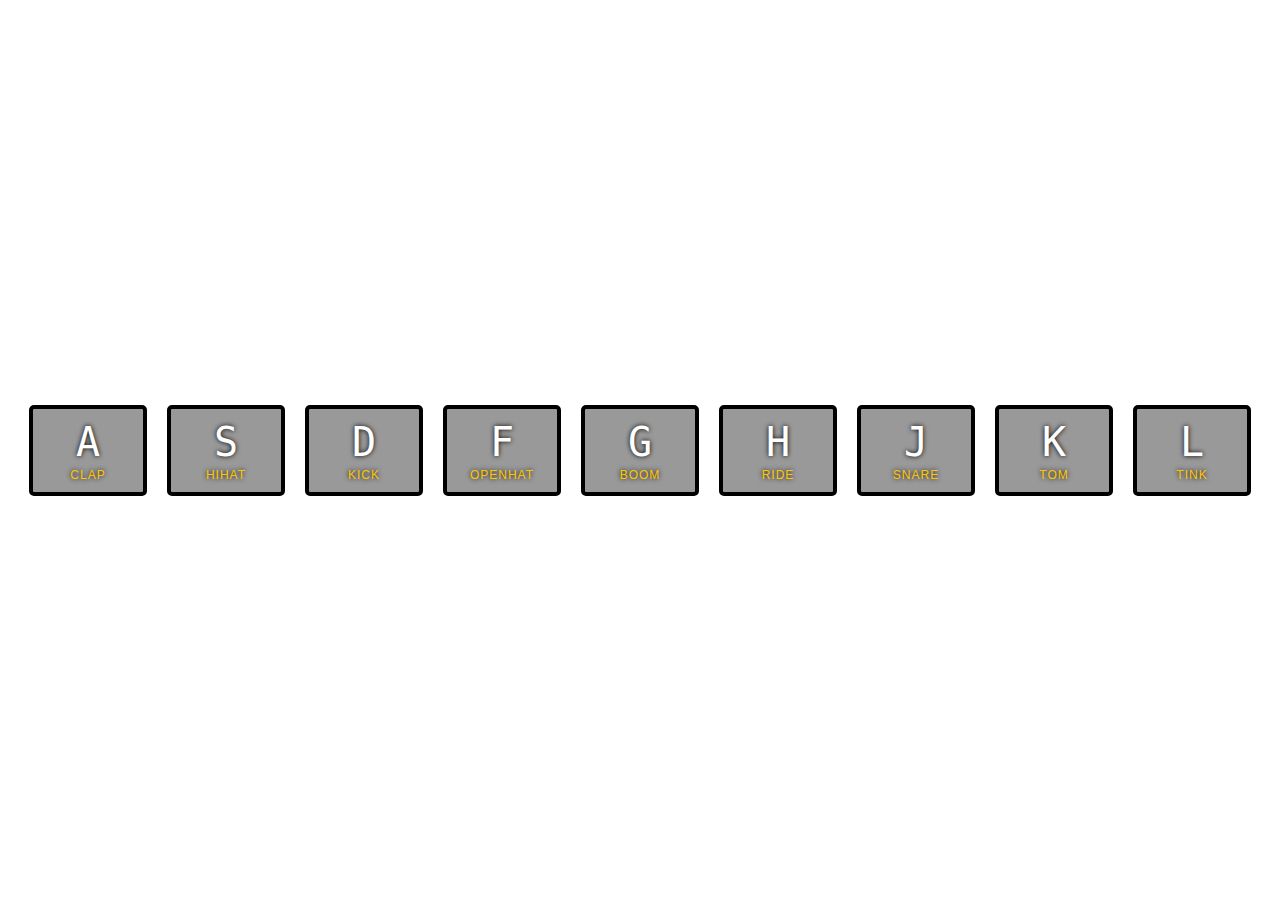
==== 01 - JavaScript Drum Kit/index-FINISHED.html @ 71a17ad6 "Cloned Source Files for Javascript 30-Day Challenge" ====
<!DOCTYPE html>
<html lang="en">
<head>
  <meta charset="UTF-8">
  <title>JS Drum Kit</title>
  <link rel="stylesheet" href="style.css">
</head>
<body>


  <div class="keys">
    <div data-key="65" class="key">
      <kbd>A</kbd>
      <span class="sound">clap</span>
    </div>
    <div data-key="83" class="key">
      <kbd>S</kbd>
      <span class="sound">hihat</span>
    </div>
    <div data-key="68" class="key">
      <kbd>D</kbd>
      <span class="sound">kick</span>
    </div>
    <div data-key="70" class="key">
      <kbd>F</kbd>
      <span class="sound">openhat</span>
    </div>
    <div data-key="71" class="key">
      <kbd>G</kbd>
      <span class="sound">boom</span>
    </div>
    <div data-key="72" class="key">
      <kbd>H</kbd>
      <span class="sound">ride</span>
    </div>
    <div data-key="74" class="key">
      <kbd>J</kbd>
      <span class="sound">snare</span>
    </div>
    <div data-key="75" class="key">
      <kbd>K</kbd>
      <span class="sound">tom</span>
    </div>
    <div data-key="76" class="key">
      <kbd>L</kbd>
      <span class="sound">tink</span>
    </div>
  </div>

  <audio data-key="65" src="sounds/clap.wav"></audio>
  <audio data-key="83" src="sounds/hihat.wav"></audio>
  <audio data-key="68" src="sounds/kick.wav"></audio>
  <audio data-key="70" src="sounds/openhat.wav"></audio>
  <audio data-key="71" src="sounds/boom.wav"></audio>
  <audio data-key="72" src="sounds/ride.wav"></audio>
  <audio data-key="74" src="sounds/snare.wav"></audio>
  <audio data-key="75" src="sounds/tom.wav"></audio>
  <audio data-key="76" src="sounds/tink.wav"></audio>

<script>
  function removeTransition(e) {
    if (e.propertyName !== 'transform') return;
    e.target.classList.remove('playing');
  }

  function playSound(e) {
    const audio = document.querySelector(`audio[data-key="${e.keyCode}"]`);
    const key = document.querySelector(`div[data-key="${e.keyCode}"]`);
    if (!audio) return;

    key.classList.add('playing');
    audio.currentTime = 0;
    audio.play();
  }

  const keys = Array.from(document.querySelectorAll('.key'));
  keys.forEach(key => key.addEventListener('transitionend', removeTransition));
  window.addEventListener('keydown', playSound);
</script>


</body>
</html>
---- 01 - JavaScript Drum Kit/style.css ----
html {
  font-size: 10px;
  background:url(http://i.imgur.com/b9r5sEL.jpg) bottom center;
  background-size: cover;
}
body,html {
  margin: 0;
  padding: 0;
  font-family: sans-serif;
}

.keys {
  display:flex;
  flex:1;
  min-height:100vh;
  align-items: center;
  justify-content: center;
}

.key {
  border:4px solid black;
  border-radius:5px;
  margin:1rem;
  font-size: 1.5rem;
  padding:1rem .5rem;
  transition:all .07s;
  width:100px;
  text-align: center;
  color:white;
  background:rgba(0,0,0,0.4);
  text-shadow:0 0 5px black;
}

.playing {
  transform:scale(1.1);
  border-color:#ffc600;
  box-shadow: 0 0 10px #ffc600;
}

kbd {
  display: block;
  font-size: 40px;
}

.sound {
  font-size: 1.2rem;
  text-transform: uppercase;
  letter-spacing: 1px;
  color:#ffc600;
}
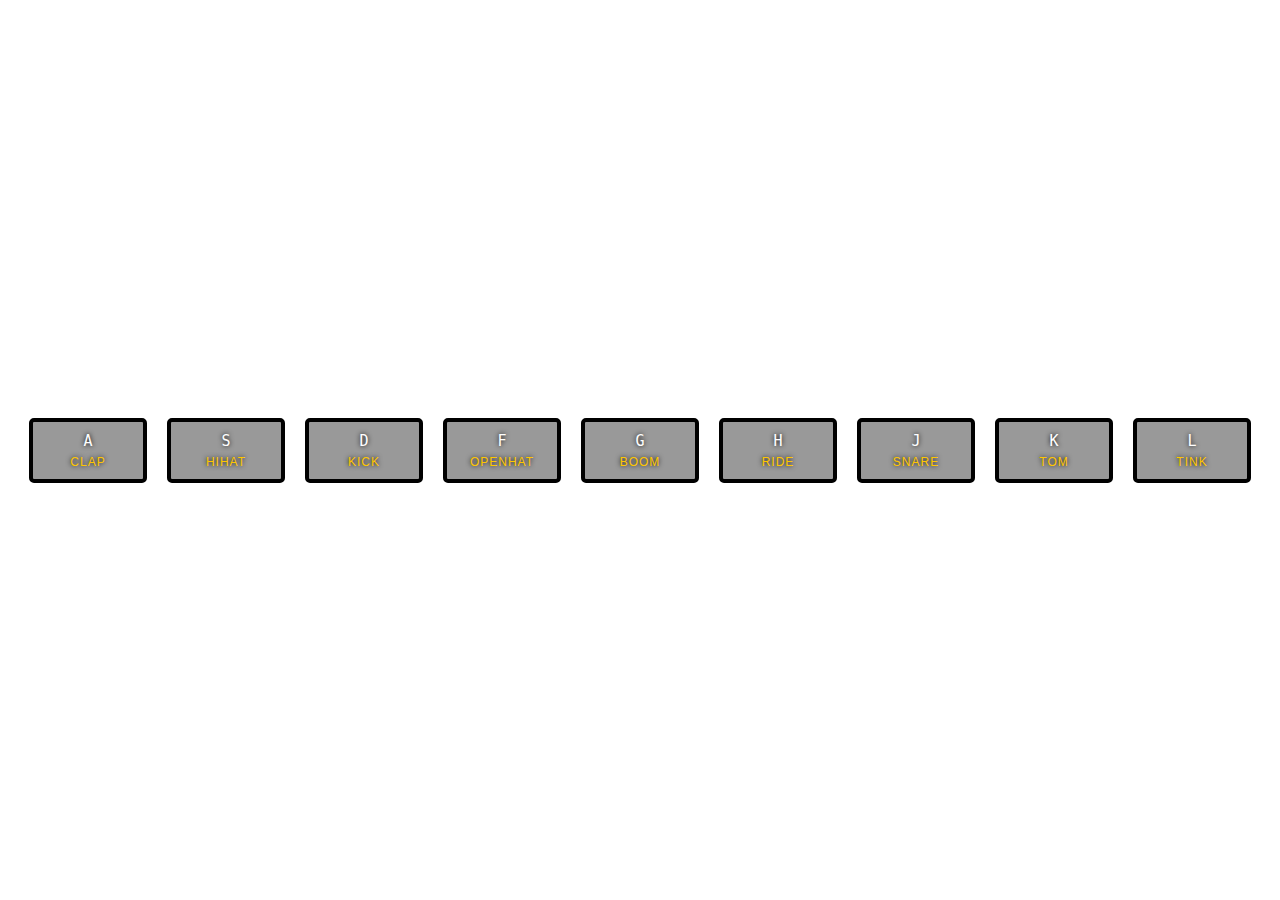
==== commit 91e6d0ce: "Added Event Listener" ====
--- a/01 - JavaScript Drum Kit/index-FINISHED.html
+++ b/01 - JavaScript Drum Kit/index-FINISHED.html
@@ -1,83 +1,75 @@
 <!DOCTYPE html>
 <html lang="en">
 <head>
-  <meta charset="UTF-8">
-  <title>JS Drum Kit</title>
-  <link rel="stylesheet" href="style.css">
+	<meta charset="UTF-8">
+	<title>JS Drum Kit</title>
+	<link rel="stylesheet" href="style.css">
 </head>
 <body>
+	<div class="keys">
+		<div data-key="65" class="key">
+			<kbd>A</kbd>
+			<span class="sound">clap</span>
+		</div>
+		<div data-key="83" class="key">
+			<kbd>S</kbd>
+			<span class="sound">hihat</span>
+		</div>
+		<div data-key="68" class="key">
+			<kbd>D</kbd>
+			<span class="sound">kick</span>
+		</div>
+		<div data-key="70" class="key">
+			<kbd>F</kbd>
+			<span class="sound">openhat</span>
+		</div>
+		<div data-key="71" class="key">
+			<kbd>G</kbd>
+			<span class="sound">boom</span>
+		</div>
+		<div data-key="72" class="key">
+			<kbd>H</kbd>
+			<span class="sound">ride</span>
+		</div>
+		<div data-key="74" class="key">
+			<kbd>J</kbd>
+			<span class="sound">snare</span>
+		</div>
+		<div data-key="75" class="key">
+			<kbd>K</kbd>
+			<span class="sound">tom</span>
+		</div>
+		<div data-key="76" class="key">
+			<kbd>L</kbd>
+			<span class="sound">tink</span>
+		</div>
+	</div>
+	<audio data-key="65" src="sounds/clap.wav"></audio>
+	<audio data-key="83" src="sounds/hihat.wav"></audio>
+	<audio data-key="68" src="sounds/kick.wav"></audio>
+	<audio data-key="70" src="sounds/openhat.wav"></audio>
+	<audio data-key="71" src="sounds/boom.wav"></audio>
+	<audio data-key="72" src="sounds/ride.wav"></audio>
+	<audio data-key="74" src="sounds/snare.wav"></audio>
+	<audio data-key="75" src="sounds/tom.wav"></audio>
+	<audio data-key="76" src="sounds/tink.wav"></audio>
+	<script>
+		function removeTransition(e) {
+			if (e.propertyName !== 'transform') return;
+			e.target.classList.remove('playing');
+		}
+		function playSound(e) {
+			const audio = document.querySelector(`audio[data-key="${e.keyCode}"]`);
+			const key = document.querySelector(`div[data-key="${e.keyCode}"]`);
+			if (!audio) return;
 
-
-  <div class="keys">
-    <div data-key="65" class="key">
-      <kbd>A</kbd>
-      <span class="sound">clap</span>
-    </div>
-    <div data-key="83" class="key">
-      <kbd>S</kbd>
-      <span class="sound">hihat</span>
-    </div>
-    <div data-key="68" class="key">
-      <kbd>D</kbd>
-      <span class="sound">kick</span>
-    </div>
-    <div data-key="70" class="key">
-      <kbd>F</kbd>
-      <span class="sound">openhat</span>
-    </div>
-    <div data-key="71" class="key">
-      <kbd>G</kbd>
-      <span class="sound">boom</span>
-    </div>
-    <div data-key="72" class="key">
-      <kbd>H</kbd>
-      <span class="sound">ride</span>
-    </div>
-    <div data-key="74" class="key">
-      <kbd>J</kbd>
-      <span class="sound">snare</span>
-    </div>
-    <div data-key="75" class="key">
-      <kbd>K</kbd>
-      <span class="sound">tom</span>
-    </div>
-    <div data-key="76" class="key">
-      <kbd>L</kbd>
-      <span class="sound">tink</span>
-    </div>
-  </div>
-
-  <audio data-key="65" src="sounds/clap.wav"></audio>
-  <audio data-key="83" src="sounds/hihat.wav"></audio>
-  <audio data-key="68" src="sounds/kick.wav"></audio>
-  <audio data-key="70" src="sounds/openhat.wav"></audio>
-  <audio data-key="71" src="sounds/boom.wav"></audio>
-  <audio data-key="72" src="sounds/ride.wav"></audio>
-  <audio data-key="74" src="sounds/snare.wav"></audio>
-  <audio data-key="75" src="sounds/tom.wav"></audio>
-  <audio data-key="76" src="sounds/tink.wav"></audio>
-
-<script>
-  function removeTransition(e) {
-    if (e.propertyName !== 'transform') return;
-    e.target.classList.remove('playing');
-  }
-
-  function playSound(e) {
-    const audio = document.querySelector(`audio[data-key="${e.keyCode}"]`);
-    const key = document.querySelector(`div[data-key="${e.keyCode}"]`);
-    if (!audio) return;
-
-    key.classList.add('playing');
-    audio.currentTime = 0;
-    audio.play();
-  }
-
-  const keys = Array.from(document.querySelectorAll('.key'));
-  keys.forEach(key => key.addEventListener('transitionend', removeTransition));
-  window.addEventListener('keydown', playSound);
-</script>
-
-
+			key.classList.add('playing');
+			audio.currentTime = 0;
+			audio.play();
+		}
+		const keys = Array.from(document.querySelectorAll('.key'));
+		keys.forEach(key => key.addEventListener('transitionend', removeTransition));
+		window.addEventListener('keydown', playSound);
+	</script>
 </body>
-</html>
+</html>--- a/01 - JavaScript Drum Kit/style.css
+++ b/01 - JavaScript Drum Kit/style.css
@@ -1,50 +1,47 @@
 html {
-  font-size: 10px;
-  background:url(http://i.imgur.com/b9r5sEL.jpg) bottom center;
-  background-size: cover;
+	font-size: 10px;
+	background:url(http://i.imgur.com/b9r5sEL.jpg) bottom center;
+	background-size: cover;
 }
 body,html {
-  margin: 0;
-  padding: 0;
-  font-family: sans-serif;
+	margin: 0;
+	padding: 0;
+	font-family: sans-serif;
 }
-
 .keys {
-  display:flex;
-  flex:1;
-  min-height:100vh;
-  align-items: center;
-  justify-content: center;
+	display:flex;
+	flex:1;
+	min-height:100vh;
+	align-items: center;
+	justify-content: center;
 }
-
 .key {
-  border:4px solid black;
-  border-radius:5px;
-  margin:1rem;
-  font-size: 1.5rem;
-  padding:1rem .5rem;
-  transition:all .07s;
-  width:100px;
-  text-align: center;
-  color:white;
-  background:rgba(0,0,0,0.4);
-  text-shadow:0 0 5px black;
+	border:4px solid black;
+	border-radius:5px;
+	margin:1rem;
+	font-size: 1.5rem;
+	padding:1rem .5rem;
+	transition:all .07s;
+	width:100px;
+	text-align: center;
+	color:white;
+	background:rgba(0,0,0,0.4);
+	text-shadow:0 0 5px black;
 }
-
 .playing {
-  transform:scale(1.1);
-  border-color:#ffc600;
-  box-shadow: 0 0 10px #ffc600;
+	transform:scale(1.1);
+	border-color:#ffc600;
+	box-shadow: 0 0 10px #ffc600;
 }
-
-kbd {
-  display: block;
-  font-size: 40px;
+.bd {
+	display: block;
+	font-size: 40px;
 }
-
 .sound {
-  font-size: 1.2rem;
-  text-transform: uppercase;
-  letter-spacing: 1px;
-  color:#ffc600;
-}
+	font-size: 1.2rem;
+	text-transform: uppercase;
+	letter-spacing: 1px;
+	color:#ffc600;
+	display: block;
+	padding-top: 5px;
+}